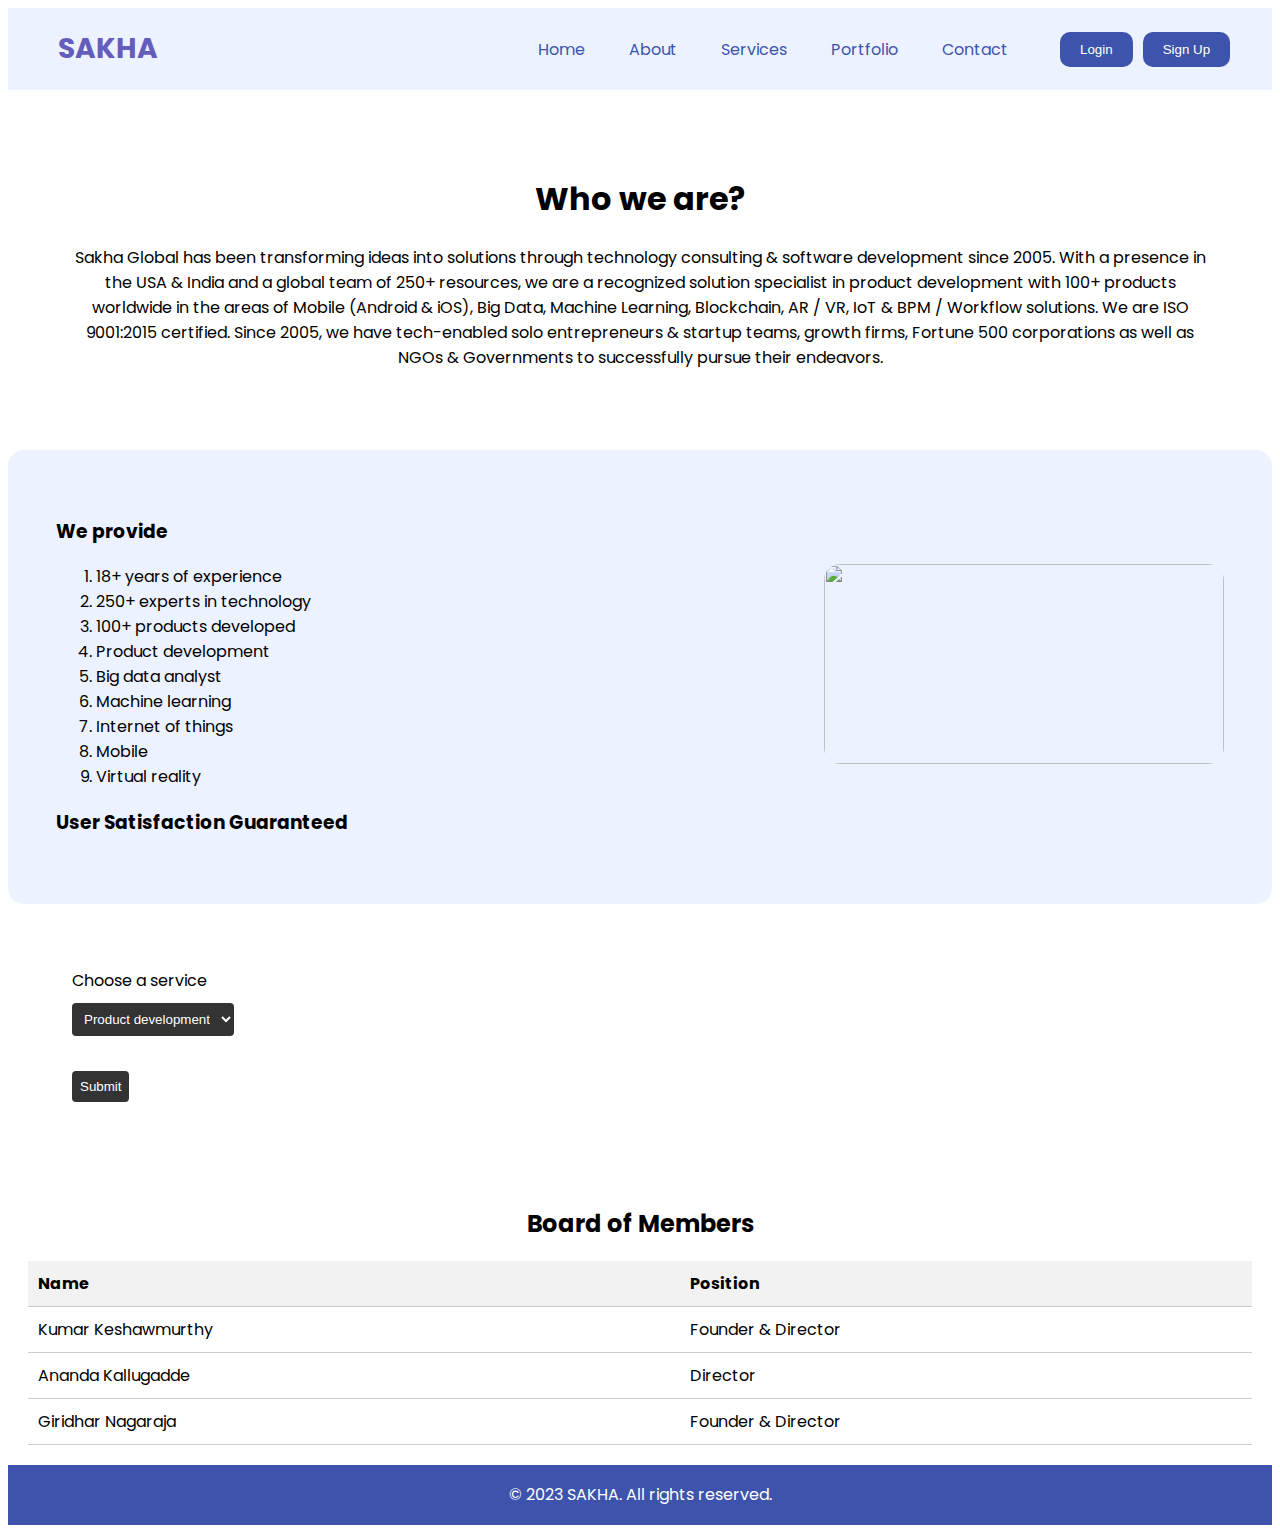
==== index.html @ d4798d78 "first commit" ====
<!DOCTYPE html>
<html lang="en">
  <head>
    <meta charset="UTF-8" />
    <meta name="viewport" content="width=device-width, initial-scale=1.0" />
    <title>Sakha</title>
    <link rel="stylesheet" type="text/css" href="CSS/index.css" />
    <link
      rel="stylesheet"
      href="https://fonts.googleapis.com/css?family=Poppins"
    />
    <style></style>
  </head>

  <body>
    <nav>
      <div class="brand">
        <h1>SAKHA</h1>
        <ul>
          <li><a href="#">Home</a></li>
          <li><a href="#">About</a></li>
          <li><a href="#">Services</a></li>
          <li><a href="#">Portfolio</a></li>
          <li><a href="#">Contact</a></li>
        </ul>
        <button class="button"><a href="login.html">Login</a></button>
        <button class="button"><a href="signup.html">Sign Up</a></button>
      </div>
    </nav>

    <section>
      <div class="heading">
        <h1>Who we are?</h1>
        <p>
          Sakha Global has been transforming ideas into solutions through
          technology consulting &amp; software development since 2005. With a
          presence in the USA &amp; India and a global team of 250+ resources,
          we are a recognized solution specialist in product development with
          100+ products worldwide in the areas of Mobile (Android &amp; iOS),
          Big Data, Machine Learning, Blockchain, AR / VR, IoT & BPM / Workflow
          solutions. We are ISO 9001:2015 certified. Since 2005, we have
          tech-enabled solo entrepreneurs &amp; startup teams, growth firms,
          Fortune 500 corporations as well as NGOs &amp; Governments to
          successfully pursue their endeavors.
        </p>
      </div>
    </section>
    <section>
      <div class="services">
        <h3>We provide</h3>
        <a href="download.jpeg" alt="sakha logo" title="sakha logo">
          <img
            class="img"
            src="download.jpeg"
            height="200px"
            width="400px"
            style="float: right"
          />
        </a>
        <ol>
          <li>18+ years of experience</li>
          <li>250+ experts in technology</li>
          <li>100+ products developed</li>
          <li>Product development</li>
          <li>Big data analyst</li>
          <li>Machine learning</li>
          <li>Internet of things</li>
          <li>Mobile</li>
          <li>Virtual reality</li>
        </ol>
        <h3>User Satisfaction Guaranteed</h3>
      </div>
    </section>
    <section>
      <div class="selection-div">
        <form action="success.html" target="_blank" onsubmit="showAlert(event)">
          <label for="services">Choose a service</label>
          <select id="services" name="services">
            <option value="dev">Product development</option>
            <option value="anaylyst">Big Data analyst</option>
            <option value="ml">Machine learning</option>
            <option value="iot">Internet of things</option></select
          ><br />
          <input type="submit" />
        </form>
      </div>

      <script>
        function showAlert(event) {
          event.preventDefault(); // Prevent form submission
          alert("Thank You!"); // Show alert
        }
      </script>
    </section>
    <section class="board-members">
      <h2>Board of Members</h2>
      <table>
        <thead>
          <tr>
            <th>Name</th>
            <th>Position</th>
          </tr>
        </thead>
        <tbody>
          <tr>
            <td>Kumar Keshawmurthy</td>
            <td>Founder &amp; Director</td>
          </tr>
          <tr>
            <td>Ananda Kallugadde</td>
            <td>Director</td>
          </tr>
          <tr>
            <td>Giridhar Nagaraja</td>
            <td>Founder &amp; Director</td>
          </tr>
        </tbody>
      </table>
    </section>

    <footer class="footer">
      <p>&copy; 2023 SAKHA. All rights reserved.</p>
    </footer>
  </body>
</html>
---- CSS/index.css ----
body {
  font-family: "Poppins", sans-serif;
}
//Navigation CSS
nav {
  height: 50px;
}

.brand {
  background-color: #ecf2ff;
  display: flex;
  align-items: center;
  color: #655dbb;
}

.brand h1 {
  margin: 20px 40px 20px 50px;
  font-size: 28px;
}

nav ul {
  list-style-type: none;
  margin-left: 20rem;
  margin-right: 2rem;
  padding: 0;
}

nav ul li {
  display: inline-block;
}

nav ul li a {
  display: block;
  padding: 10px 20px;
  color: #3e54ac;
  background-color: #ecf2ff;
  text-decoration: none;
  border-radius: 10px;
}

nav ul li a:hover {
  color: #fff;
  background-color: #bface2;
  border-radius: 10px;
}

.heading {
  text-align: center;
  padding: 4em;
}

.services {
  background-color: #ecf2ff;
  padding: 3rem;
  border-radius: 1rem;
}
.img {
  border-radius: 1rem;
}

.selection-div {
  display: flex;
  flex-direction: column;
  margin: 4rem;
}
form {
  display: flex;
  flex-direction: column;
  align-items: flex-start;
}

label {
  margin-bottom: 10px;
}

select,
input[type="submit"] {
  padding: 8px;
  border: none;
  border-radius: 4px;
  background-color: #333;
  color: #fff;
  cursor: pointer;
}

input[type="submit"] {
  margin-top: 10px;
}

select:hover,
input[type="submit"]:hover {
  background-color: #555;
}

.board-members {
  padding: 20px;
}

.board-members h2 {
  text-align: center;
  margin-bottom: 20px;
}

.board-members table {
  width: 100%;
  border-collapse: collapse;
}

.board-members table caption {
  font-weight: bold;
  margin-bottom: 10px;
}

.board-members table th,
.board-members table td {
  padding: 10px;
  text-align: left;
  border-bottom: 1px solid #ccc;
}

.board-members table th {
  background-color: #f2f2f2;
}

.board-members table tbody tr:hover {
  background-color: #f9f9f9;
}

.footer {
  background-color: #3e54ac;
  color: #fff;
  padding: 0.1rem;
  text-align: center;
}

.button {
  display: inline-block;
  margin-right: 10px;
  background-color: #3e54ac;
  cursor: pointer;
  border-radius: 10px;
  color: #fff;
  border: none;
  padding: 10px 20px;
  text-align: center;
  text-decoration: none;
  cursor: pointer;
  transition: background-color 0.3s;
}

.button a {
  color: #fff;
  text-decoration: none;
}

.button:hover {
  background-color: #bface2;
}
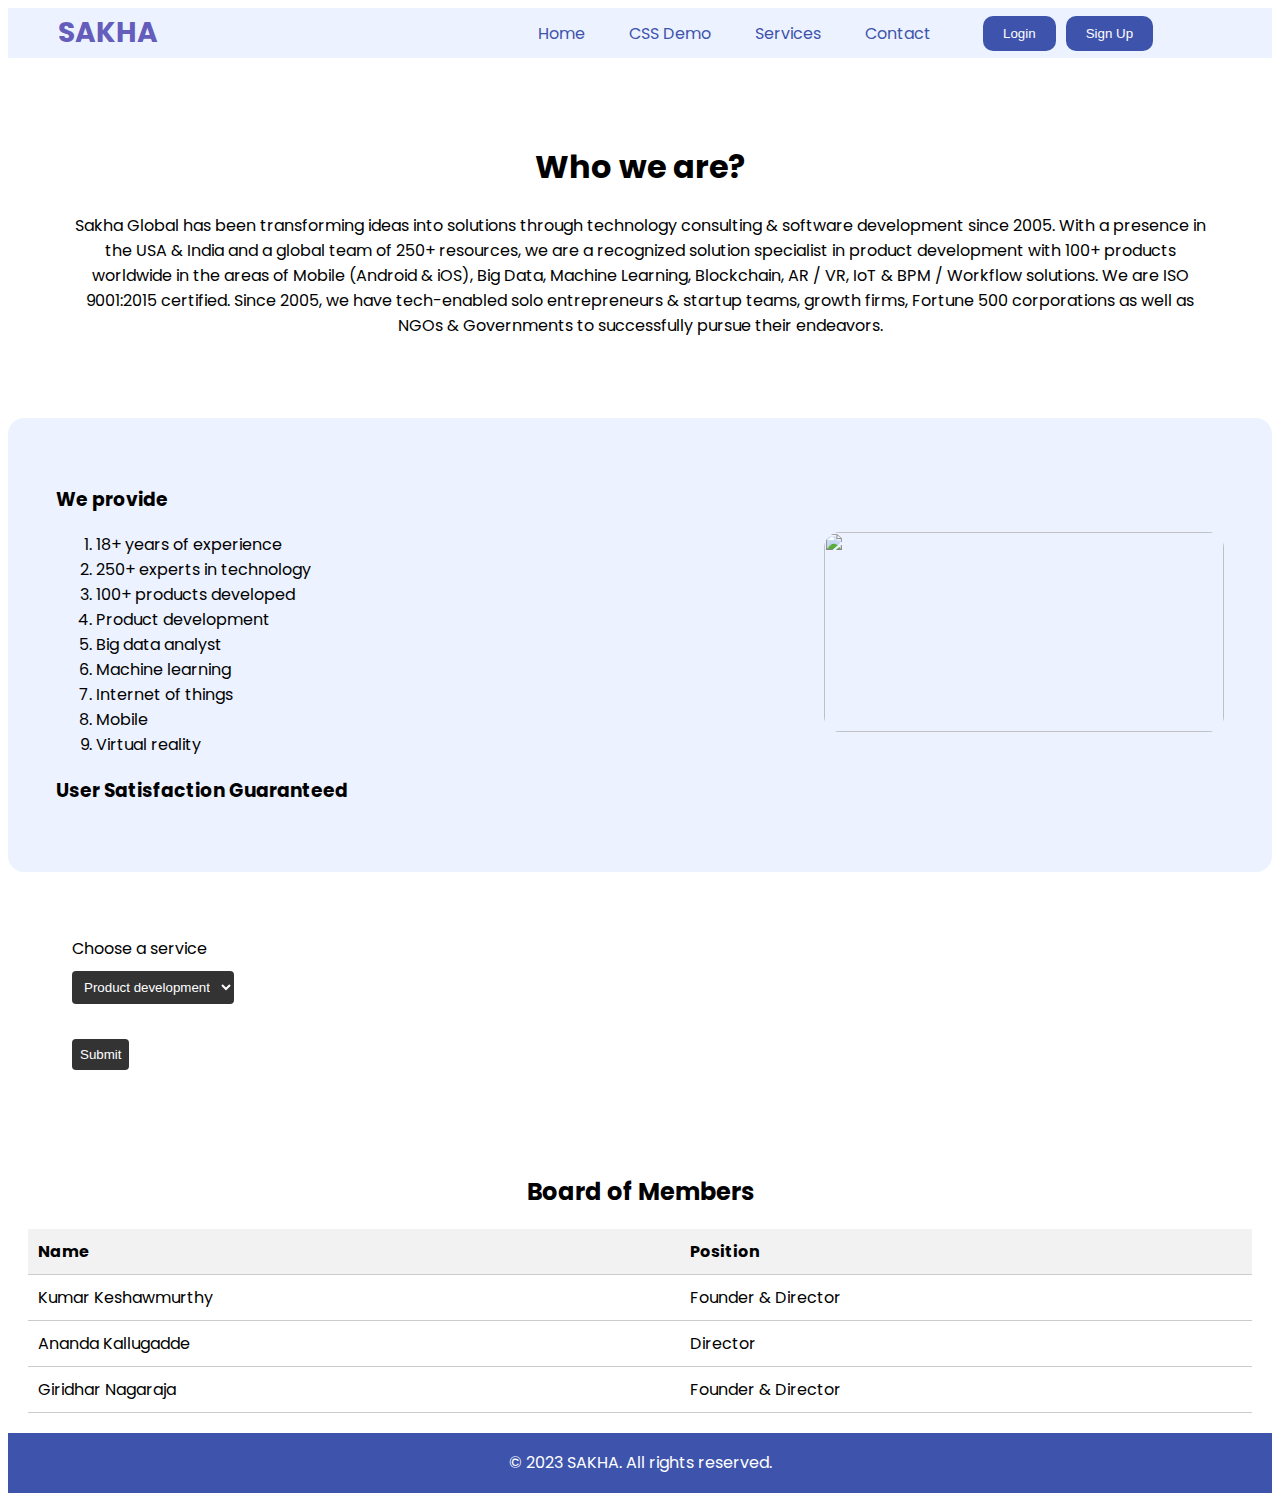
==== commit 6a005b46: "css-demo" ====
--- a/index.html
+++ b/index.html
@@ -18,9 +18,8 @@
         <h1>SAKHA</h1>
         <ul>
           <li><a href="#">Home</a></li>
-          <li><a href="#">About</a></li>
+          <li><a href="cssdemo.html">CSS Demo</a></li>
           <li><a href="#">Services</a></li>
-          <li><a href="#">Portfolio</a></li>
           <li><a href="#">Contact</a></li>
         </ul>
         <button class="button"><a href="login.html">Login</a></button>
--- a/CSS/index.css
+++ b/CSS/index.css
@@ -1,7 +1,8 @@
 body {
   font-family: "Poppins", sans-serif;
 }
-//Navigation CSS
+
+/* Navigation CSS */
 nav {
   height: 50px;
 }
@@ -54,6 +55,7 @@
   padding: 3rem;
   border-radius: 1rem;
 }
+
 .img {
   border-radius: 1rem;
 }
@@ -63,6 +65,7 @@
   flex-direction: column;
   margin: 4rem;
 }
+
 form {
   display: flex;
   flex-direction: column;
@@ -156,3 +159,89 @@
 .button:hover {
   background-color: #bface2;
 }
+
+/* Additional CSS styles */
+
+/* Combining selectors */
+nav,
+.brand {
+  height: 50px;
+}
+
+/* Using comma to apply same style for 2 different elements */
+nav ul li,
+.nav ul li a {
+  display: inline-block;
+}
+
+/* Child selector (>) */
+.selection-div > form {
+  display: flex;
+  flex-direction: column;
+  align-items: flex-start;
+}
+
+/* Ancestor selector - giving space between 2 selectors */
+.nav ul,
+.nav ul li {
+  margin-left: 20rem;
+  margin-right: 2rem;
+}
+
+/* Chaining selectors - no space between the selectors */
+.services.img {
+  border-radius: 1rem;
+}
+
+/* Combination of any selectors (e.g., ancestor and chaining) */
+
+/* Positioning */
+.position-relative {
+  position: relative;
+}
+
+.position-absolute {
+  position: absolute;
+}
+
+.position-fixed {
+  position: fixed;
+  top: 0;
+  left: 0;
+}
+
+/* z-index */
+.z-index {
+  z-index: 999;
+}
+
+/* Display property */
+.display-inline {
+  display: inline;
+}
+
+.display-block {
+  display: block;
+}
+
+.display-inline-block {
+  display: inline-block;
+}
+
+/* Flexbox */
+.flex-container {
+  display: flex;
+  justify-content: center;
+  align-items: center;
+}
+
+.flex-item {
+  flex: 1;
+}
+
+/* Grid system */
+.grid-container {
+  display: grid;
+  grid-template-columns: repeat(3, 1fr);
+  grid-gap: 20px;
+}
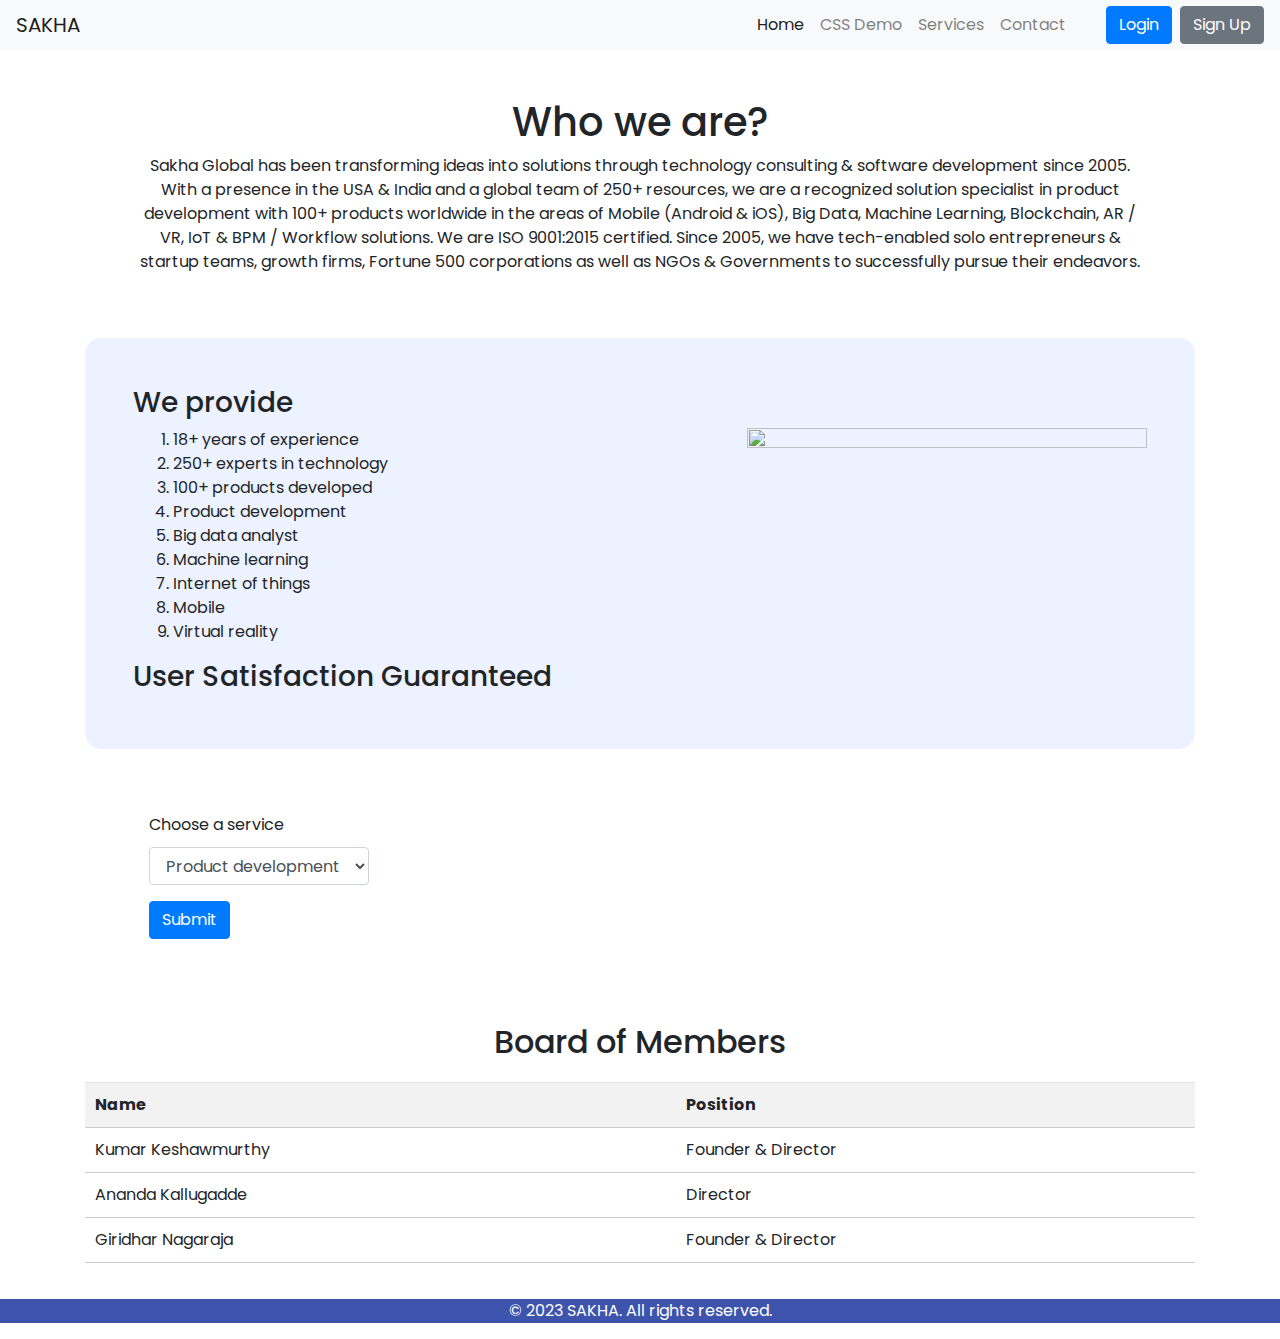
==== commit 13fa426a: "bootstrap-added" ====
--- a/index.html
+++ b/index.html
@@ -4,7 +4,11 @@
     <meta charset="UTF-8" />
     <meta name="viewport" content="width=device-width, initial-scale=1.0" />
     <title>Sakha</title>
-    <link rel="stylesheet" type="text/css" href="CSS/index.css" />
+    <link
+      rel="stylesheet"
+      href="https://stackpath.bootstrapcdn.com/bootstrap/4.5.2/css/bootstrap.min.css"
+    />
+    <link rel="stylesheet" href="CSS/index.css" />
     <link
       rel="stylesheet"
       href="https://fonts.googleapis.com/css?family=Poppins"
@@ -13,75 +17,111 @@
   </head>
 
   <body>
-    <nav>
-      <div class="brand">
-        <h1>SAKHA</h1>
-        <ul>
-          <li><a href="#">Home</a></li>
-          <li><a href="cssdemo.html">CSS Demo</a></li>
-          <li><a href="#">Services</a></li>
-          <li><a href="#">Contact</a></li>
+    <nav class="navbar navbar-expand-lg navbar-light bg-light">
+      <a class="navbar-brand" href="#">SAKHA</a>
+      <button
+        class="navbar-toggler"
+        type="button"
+        data-toggle="collapse"
+        data-target="#navbarNav"
+        aria-controls="navbarNav"
+        aria-expanded="false"
+        aria-label="Toggle navigation"
+      >
+        <span class="navbar-toggler-icon"></span>
+      </button>
+      <div class="collapse navbar-collapse" id="navbarNav">
+        <ul class="navbar-nav ml-auto">
+          <li class="nav-item active">
+            <a class="nav-link" href="#">Home</a>
+          </li>
+          <li class="nav-item">
+            <a class="nav-link" href="cssdemo.html">CSS Demo</a>
+          </li>
+          <li class="nav-item">
+            <a class="nav-link" href="#">Services</a>
+          </li>
+          <li class="nav-item">
+            <a class="nav-link" href="#">Contact</a>
+          </li>
         </ul>
-        <button class="button"><a href="login.html">Login</a></button>
-        <button class="button"><a href="signup.html">Sign Up</a></button>
+        <button class="btn btn-primary mr-2">
+          <a href="login.html" class="text-white">Login</a>
+        </button>
+        <button class="btn btn-secondary">
+          <a href="signup.html" class="text-white">Sign Up</a>
+        </button>
       </div>
     </nav>
 
     <section>
-      <div class="heading">
-        <h1>Who we are?</h1>
-        <p>
-          Sakha Global has been transforming ideas into solutions through
-          technology consulting &amp; software development since 2005. With a
-          presence in the USA &amp; India and a global team of 250+ resources,
-          we are a recognized solution specialist in product development with
-          100+ products worldwide in the areas of Mobile (Android &amp; iOS),
-          Big Data, Machine Learning, Blockchain, AR / VR, IoT & BPM / Workflow
-          solutions. We are ISO 9001:2015 certified. Since 2005, we have
-          tech-enabled solo entrepreneurs &amp; startup teams, growth firms,
-          Fortune 500 corporations as well as NGOs &amp; Governments to
-          successfully pursue their endeavors.
-        </p>
+      <div class="container">
+        <div class="heading">
+          <h1>Who we are?</h1>
+          <p>
+            Sakha Global has been transforming ideas into solutions through
+            technology consulting &amp; software development since 2005. With a
+            presence in the USA &amp; India and a global team of 250+ resources,
+            we are a recognized solution specialist in product development with
+            100+ products worldwide in the areas of Mobile (Android &amp; iOS),
+            Big Data, Machine Learning, Blockchain, AR / VR, IoT &amp; BPM /
+            Workflow solutions. We are ISO 9001:2015 certified. Since 2005, we
+            have tech-enabled solo entrepreneurs &amp; startup teams, growth
+            firms, Fortune 500 corporations as well as NGOs &amp; Governments to
+            successfully pursue their endeavors.
+          </p>
+        </div>
       </div>
     </section>
+
     <section>
-      <div class="services">
-        <h3>We provide</h3>
-        <a href="download.jpeg" alt="sakha logo" title="sakha logo">
-          <img
-            class="img"
-            src="download.jpeg"
-            height="200px"
-            width="400px"
-            style="float: right"
-          />
-        </a>
-        <ol>
-          <li>18+ years of experience</li>
-          <li>250+ experts in technology</li>
-          <li>100+ products developed</li>
-          <li>Product development</li>
-          <li>Big data analyst</li>
-          <li>Machine learning</li>
-          <li>Internet of things</li>
-          <li>Mobile</li>
-          <li>Virtual reality</li>
-        </ol>
-        <h3>User Satisfaction Guaranteed</h3>
+      <div class="container">
+        <div class="services">
+          <h3>We provide</h3>
+          <a href="download.jpeg" alt="sakha logo" title="sakha logo">
+            <img
+              class="img-fluid float-right"
+              src="download.jpeg"
+              height="200px"
+              width="400px"
+            />
+          </a>
+          <ol>
+            <li>18+ years of experience</li>
+            <li>250+ experts in technology</li>
+            <li>100+ products developed</li>
+            <li>Product development</li>
+            <li>Big data analyst</li>
+            <li>Machine learning</li>
+            <li>Internet of things</li>
+            <li>Mobile</li>
+            <li>Virtual reality</li>
+          </ol>
+          <h3>User Satisfaction Guaranteed</h3>
+        </div>
       </div>
     </section>
+
     <section>
-      <div class="selection-div">
-        <form action="success.html" target="_blank" onsubmit="showAlert(event)">
-          <label for="services">Choose a service</label>
-          <select id="services" name="services">
-            <option value="dev">Product development</option>
-            <option value="anaylyst">Big Data analyst</option>
-            <option value="ml">Machine learning</option>
-            <option value="iot">Internet of things</option></select
-          ><br />
-          <input type="submit" />
-        </form>
+      <div class="container">
+        <div class="selection-div">
+          <form
+            action="success.html"
+            target="_blank"
+            onsubmit="showAlert(event)"
+          >
+            <div class="form-group">
+              <label for="services">Choose a service</label>
+              <select class="form-control" id="services" name="services">
+                <option value="dev">Product development</option>
+                <option value="anaylyst">Big Data analyst</option>
+                <option value="ml">Machine learning</option>
+                <option value="iot">Internet of things</option>
+              </select>
+            </div>
+            <button type="submit" class="btn btn-primary">Submit</button>
+          </form>
+        </div>
       </div>
 
       <script>
@@ -91,34 +131,43 @@
         }
       </script>
     </section>
+
     <section class="board-members">
-      <h2>Board of Members</h2>
-      <table>
-        <thead>
-          <tr>
-            <th>Name</th>
-            <th>Position</th>
-          </tr>
-        </thead>
-        <tbody>
-          <tr>
-            <td>Kumar Keshawmurthy</td>
-            <td>Founder &amp; Director</td>
-          </tr>
-          <tr>
-            <td>Ananda Kallugadde</td>
-            <td>Director</td>
-          </tr>
-          <tr>
-            <td>Giridhar Nagaraja</td>
-            <td>Founder &amp; Director</td>
-          </tr>
-        </tbody>
-      </table>
+      <div class="container">
+        <h2>Board of Members</h2>
+        <table class="table">
+          <thead>
+            <tr>
+              <th>Name</th>
+              <th>Position</th>
+            </tr>
+          </thead>
+          <tbody>
+            <tr>
+              <td>Kumar Keshawmurthy</td>
+              <td>Founder &amp; Director</td>
+            </tr>
+            <tr>
+              <td>Ananda Kallugadde</td>
+              <td>Director</td>
+            </tr>
+            <tr>
+              <td>Giridhar Nagaraja</td>
+              <td>Founder &amp; Director</td>
+            </tr>
+          </tbody>
+        </table>
+      </div>
     </section>
 
     <footer class="footer">
-      <p>&copy; 2023 SAKHA. All rights reserved.</p>
+      <div class="container">
+        <p>&copy; 2023 SAKHA. All rights reserved.</p>
+      </div>
     </footer>
+
+    <script src="https://code.jquery.com/jquery-3.5.1.slim.min.js"></script>
+    <script src="https://cdn.jsdelivr.net/npm/@popperjs/core@2.5.2/dist/umd/popper.min.js"></script>
+    <script src="https://stackpath.bootstrapcdn.com/bootstrap/4.5.2/js/bootstrap.min.js"></script>
   </body>
 </html>
--- a/CSS/index.css
+++ b/CSS/index.css
@@ -5,6 +5,7 @@
 /* Navigation CSS */
 nav {
   height: 50px;
+  width: 100%;
 }
 
 .brand {
@@ -15,7 +16,7 @@
 }
 
 .brand h1 {
-  margin: 20px 40px 20px 50px;
+  /* margin: 20px 40px 20px 50px; */
   font-size: 28px;
 }
 
@@ -34,20 +35,19 @@
   display: block;
   padding: 10px 20px;
   color: #3e54ac;
-  background-color: #ecf2ff;
   text-decoration: none;
   border-radius: 10px;
 }
 
 nav ul li a:hover {
   color: #fff;
-  background-color: #bface2;
+  background-color: #ecf2ff;
   border-radius: 10px;
 }
 
 .heading {
   text-align: center;
-  padding: 4em;
+  padding: 3rem;
 }
 
 .services {
@@ -132,7 +132,6 @@
 .footer {
   background-color: #3e54ac;
   color: #fff;
-  padding: 0.1rem;
   text-align: center;
 }
 
